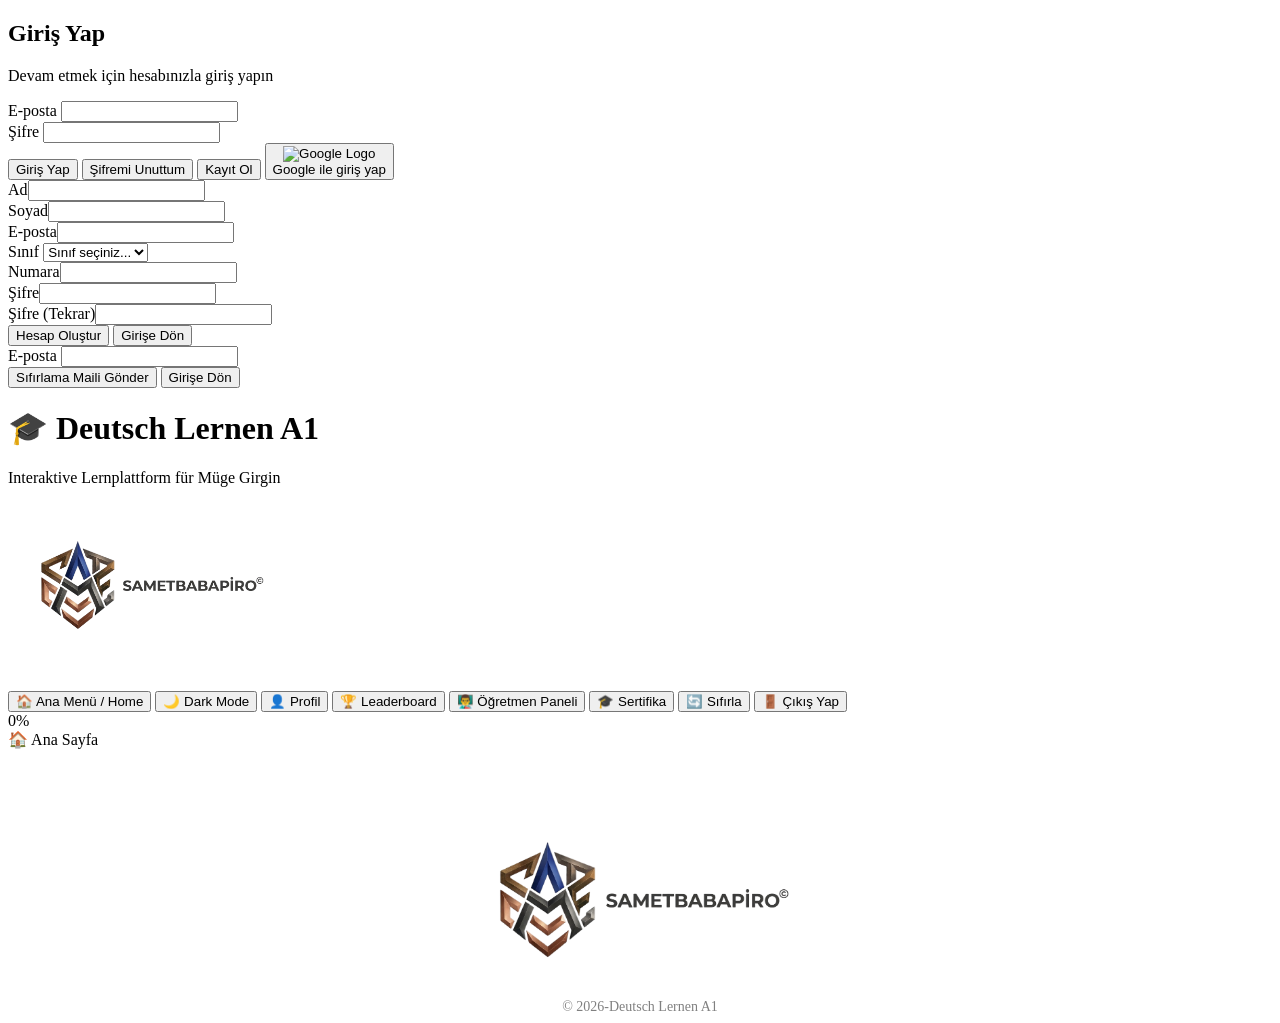
==== deutsch-lernen.html @ 12ccb558 "Deutsch Lernen A1" ====
<!DOCTYPE html>
<html lang="de">
<head>
    <link rel="icon" type="image/png" href="favicon.png">
    <meta charset="UTF-8">
    <meta name="viewport" content="width=device-width, initial-scale=1.0">
    <title>Deutsch Lernen A1 - Lernplattform für Müge Girgin</title>
    <link rel="stylesheet" href="assets/styles.css">
</head>
<body>
    <div id="authGate" class="auth-gate">
        <div class="auth-card">
            <h2 id="authTitle">Giriş Yap</h2>
            <p id="authSubtitle">Devam etmek için hesabınızla giriş yapın</p>
            <div id="authMessage" class="auth-message hidden"></div>

            <form id="loginForm" onsubmit="event.preventDefault(); loginWithEmailPassword();">
                <div class="form-group">
                    <label for="loginEmail">E-posta</label>
                    <input type="email" id="loginEmail" required>
                </div>
                <div class="form-group">
                    <label for="loginPassword">Şifre</label>
                    <input type="password" id="loginPassword" required>
                </div>
                <button class="btn btn-primary auth-btn" type="submit">Giriş Yap</button>
                <button class="btn btn-secondary auth-btn" type="button" onclick="showResetForm()">Şifremi Unuttum</button>
                <button class="btn btn-dark auth-btn" type="button" onclick="showRegisterForm()">Kayıt Ol</button>
                <button type="button" class="google-full-btn" onclick="loginWithGoogle()">
                <div class="google-icon-wrapper">
                    <img src="https://www.gstatic.com/firebasejs/ui/2.0.0/images/auth/google.svg" alt="Google Logo">
                </div>
                <span class="google-btn-text">Google ile giriş yap</span>
                </button>
            </form>

            <form id="registerForm" class="hidden" onsubmit="event.preventDefault(); registerWithEmailPassword();">
                <div class="form-group"><label for="regFirstName">Ad</label><input type="text" id="regFirstName" required></div>
                <div class="form-group"><label for="regLastName">Soyad</label><input type="text" id="regLastName" required></div>
                <div class="form-group"><label for="regEmail">E-posta</label><input type="email" id="regEmail" required></div>
                <div class="form-group">
                    <label for="regClass">Sınıf</label>
                    <select id="regClass" required>
                        <option value="">Sınıf seçiniz...</option>
                        <option value="hazirlik_a">hazirlik_a</option>
                        <option value="hazirlik_b">hazirlik_b</option>
                        <option value="hazirlik_c">hazirlik_c</option>
                    </select>
                </div>
                <div class="form-group"><label for="regNumber">Numara</label><input type="text" id="regNumber" required></div>
                <div class="form-group"><label for="regPassword">Şifre</label><input type="password" id="regPassword" minlength="6" required></div>
                <div class="form-group"><label for="regPassword2">Şifre (Tekrar)</label><input type="password" id="regPassword2" minlength="6" required></div>
                <button class="btn btn-primary auth-btn" type="submit">Hesap Oluştur</button>
                <button class="btn btn-secondary auth-btn" type="button" onclick="showLoginForm()">Girişe Dön</button>
            </form>

            <form id="resetForm" class="hidden" onsubmit="event.preventDefault(); sendPasswordReset();">
                <div class="form-group">
                    <label for="resetEmail">E-posta</label>
                    <input type="email" id="resetEmail" required>
                </div>
                <button class="btn btn-primary auth-btn" type="submit">Sıfırlama Maili Gönder</button>
                <button class="btn btn-secondary auth-btn" type="button" onclick="showLoginForm()">Girişe Dön</button>
            </form>
        </div>
    </div>

    <div id="appShell" class="hidden">
    <div class="header">
        <h1>🎓 Deutsch Lernen A1</h1>
        <div class="subtitle">Interaktive Lernplattform für Müge Girgin</div>
        <h1 style="color: #ff6b9d; text-shadow: rgba(0, 0, 0, 0.1) 2px 2px 4px;"><img src="logo.png" width="282" height="153" alt="" /></h1>
        <div style="text-align: center;">
            <div id="studentInfoDisplay"></div>
        </div>
        <div class="controls">
            <button class="btn btn-secondary" onclick="showHome()">🏠 Ana Menü / Home</button>
            <button class="btn btn-dark" onclick="toggleDarkMode()">🌙 Dark Mode</button>
            <button class="btn btn-profile" onclick="showProfile()">👤 Profil</button>
            <button class="btn btn-gold" onclick="showLeaderboard()">🏆 Leaderboard</button>
            <button class="btn btn-teacher hidden" id="teacherBtn" onclick="showTeacherPanel()">👨‍🏫 Öğretmen Paneli</button>
            <button class="btn btn-gold hidden" id="certificateBtn" onclick="showCertificate()">🎓 Sertifika</button>
            <button class="btn btn-secondary" onclick="resetProgress()">🔄 Sıfırla</button>
            <button class="btn btn-dark" onclick="logout()">🚪 Çıkış Yap</button>
        </div>
        <div class="progress-bar" id="globalProgress">
            <div class="progress-fill" style="width: 0%;">0%</div>
        </div>
    </div>
    <div class="container">
        <div class="breadcrumb" id="breadcrumb"><a onclick="showHome()">🏠 Ana Sayfa</a></div>
        <div id="mainView"></div>
    </div>

    <script src="https://www.gstatic.com/firebasejs/10.7.1/firebase-app-compat.js"></script>
    <script src="https://www.gstatic.com/firebasejs/10.7.1/firebase-firestore-compat.js"></script>
    <script src="https://www.gstatic.com/firebasejs/10.7.1/firebase-auth-compat.js"></script>
    <script src="assets/firebase-init.js"></script>
    <script src="assets/unitsData.js"></script>
    <script src="assets/app.js"></script>

    <footer style="text-align: center; margin-top: 50px;">
        <img src="logo.png" alt="Logo" style="height: 200px; display: block; margin: 0 auto;" />
        <div style="color: gray; font-size: 14px;">© 2026-Deutsch Lernen A1</div>
    </footer>
    </div>
</body>
</html>
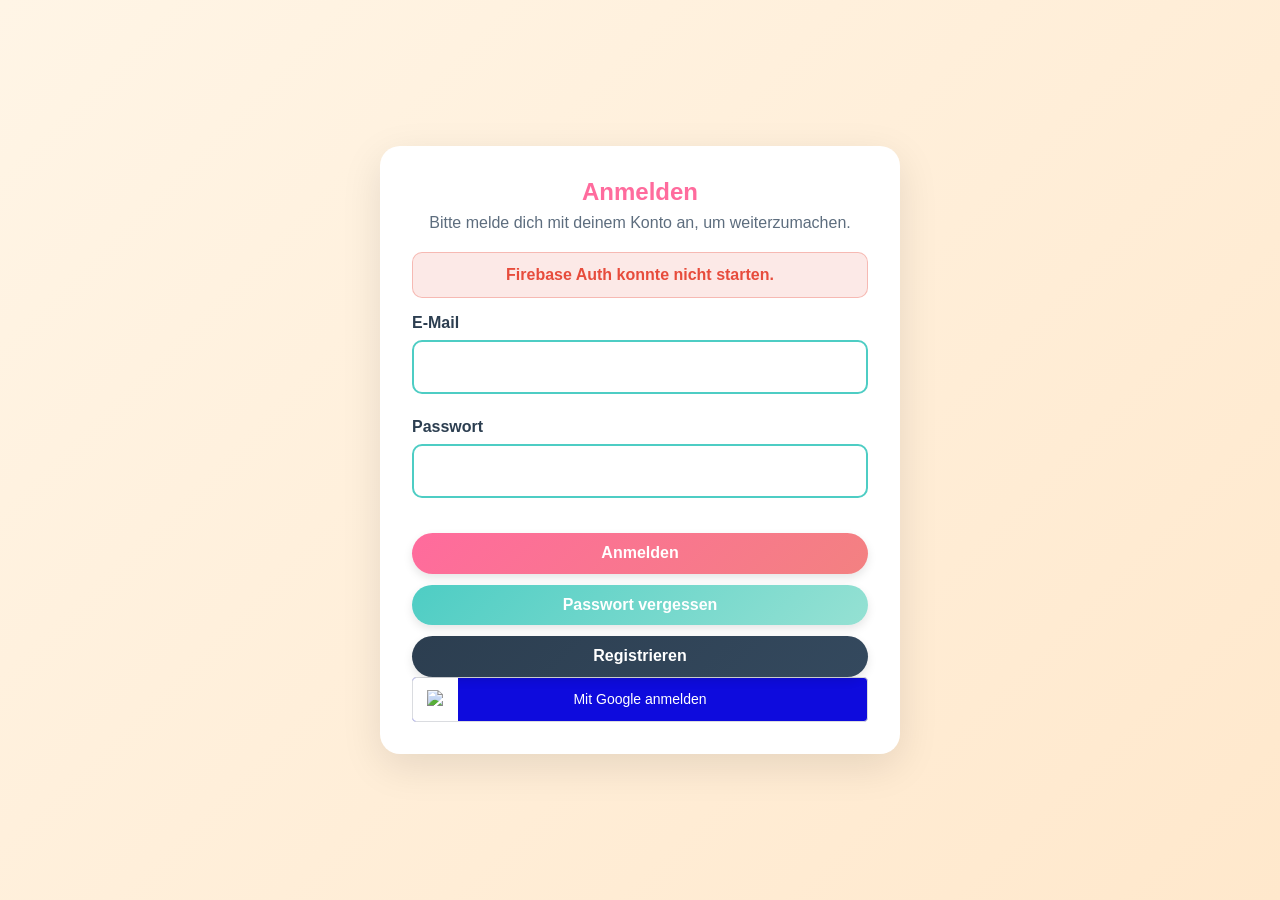
==== commit b6f73b65: "Translate authentication UI text to German Many things on the site are now in German" ====
--- a/deutsch-lernen.html
+++ b/deutsch-lernen.html
@@ -10,57 +10,57 @@
 <body>
     <div id="authGate" class="auth-gate">
         <div class="auth-card">
-            <h2 id="authTitle">Giriş Yap</h2>
-            <p id="authSubtitle">Devam etmek için hesabınızla giriş yapın</p>
+            <h2 id="authTitle">Anmelden</h2>
+            <p id="authSubtitle">Bitte melde dich mit deinem Konto an, um weiterzumachen.</p>
             <div id="authMessage" class="auth-message hidden"></div>
 
             <form id="loginForm" onsubmit="event.preventDefault(); loginWithEmailPassword();">
                 <div class="form-group">
-                    <label for="loginEmail">E-posta</label>
+                    <label for="loginEmail">E-Mail</label>
                     <input type="email" id="loginEmail" required>
                 </div>
                 <div class="form-group">
-                    <label for="loginPassword">Şifre</label>
+                    <label for="loginPassword">Passwort</label>
                     <input type="password" id="loginPassword" required>
                 </div>
-                <button class="btn btn-primary auth-btn" type="submit">Giriş Yap</button>
-                <button class="btn btn-secondary auth-btn" type="button" onclick="showResetForm()">Şifremi Unuttum</button>
-                <button class="btn btn-dark auth-btn" type="button" onclick="showRegisterForm()">Kayıt Ol</button>
+                <button class="btn btn-primary auth-btn" type="submit">Anmelden</button>
+                <button class="btn btn-secondary auth-btn" type="button" onclick="showResetForm()">Passwort vergessen</button>
+                <button class="btn btn-dark auth-btn" type="button" onclick="showRegisterForm()">Registrieren</button>
                 <button type="button" class="google-full-btn" onclick="loginWithGoogle()">
                 <div class="google-icon-wrapper">
                     <img src="https://www.gstatic.com/firebasejs/ui/2.0.0/images/auth/google.svg" alt="Google Logo">
                 </div>
-                <span class="google-btn-text">Google ile giriş yap</span>
+                <span class="google-btn-text">Mit Google anmelden</span>
                 </button>
             </form>
 
             <form id="registerForm" class="hidden" onsubmit="event.preventDefault(); registerWithEmailPassword();">
-                <div class="form-group"><label for="regFirstName">Ad</label><input type="text" id="regFirstName" required></div>
-                <div class="form-group"><label for="regLastName">Soyad</label><input type="text" id="regLastName" required></div>
-                <div class="form-group"><label for="regEmail">E-posta</label><input type="email" id="regEmail" required></div>
+                <div class="form-group"><label for="regFirstName">Vorname</label><input type="text" id="regFirstName" required></div>
+                <div class="form-group"><label for="regLastName">Nachname</label><input type="text" id="regLastName" required></div>
+                <div class="form-group"><label for="regEmail">E-Mail</label><input type="email" id="regEmail" required></div>
                 <div class="form-group">
-                    <label for="regClass">Sınıf</label>
+                    <label for="regClass">Klasse</label>
                     <select id="regClass" required>
-                        <option value="">Sınıf seçiniz...</option>
+                        <option value="">Klasse wählen …</option>
                         <option value="hazirlik_a">hazirlik_a</option>
                         <option value="hazirlik_b">hazirlik_b</option>
                         <option value="hazirlik_c">hazirlik_c</option>
                     </select>
                 </div>
-                <div class="form-group"><label for="regNumber">Numara</label><input type="text" id="regNumber" required></div>
-                <div class="form-group"><label for="regPassword">Şifre</label><input type="password" id="regPassword" minlength="6" required></div>
-                <div class="form-group"><label for="regPassword2">Şifre (Tekrar)</label><input type="password" id="regPassword2" minlength="6" required></div>
-                <button class="btn btn-primary auth-btn" type="submit">Hesap Oluştur</button>
-                <button class="btn btn-secondary auth-btn" type="button" onclick="showLoginForm()">Girişe Dön</button>
+                <div class="form-group"><label for="regNumber">Nummer</label><input type="text" id="regNumber" required></div>
+                <div class="form-group"><label for="regPassword">Passwort</label><input type="password" id="regPassword" minlength="6" required></div>
+                <div class="form-group"><label for="regPassword2">Passwort (wiederholen)</label><input type="password" id="regPassword2" minlength="6" required></div>
+                <button class="btn btn-primary auth-btn" type="submit">Konto erstellen</button>
+                <button class="btn btn-secondary auth-btn" type="button" onclick="showLoginForm()">Zurück zur Anmeldung</button>
             </form>
 
             <form id="resetForm" class="hidden" onsubmit="event.preventDefault(); sendPasswordReset();">
                 <div class="form-group">
-                    <label for="resetEmail">E-posta</label>
+                    <label for="resetEmail">E-Mail</label>
                     <input type="email" id="resetEmail" required>
                 </div>
-                <button class="btn btn-primary auth-btn" type="submit">Sıfırlama Maili Gönder</button>
-                <button class="btn btn-secondary auth-btn" type="button" onclick="showLoginForm()">Girişe Dön</button>
+                <button class="btn btn-primary auth-btn" type="submit">E-Mail zum Zurücksetzen senden</button>
+                <button class="btn btn-secondary auth-btn" type="button" onclick="showLoginForm()">Zurück zur Anmeldung</button>
             </form>
         </div>
     </div>
@@ -74,21 +74,21 @@
             <div id="studentInfoDisplay"></div>
         </div>
         <div class="controls">
-            <button class="btn btn-secondary" onclick="showHome()">🏠 Ana Menü / Home</button>
+            <button class="btn btn-secondary" onclick="showHome()">🏠 Startseite</button>
             <button class="btn btn-dark" onclick="toggleDarkMode()">🌙 Dark Mode</button>
             <button class="btn btn-profile" onclick="showProfile()">👤 Profil</button>
-            <button class="btn btn-gold" onclick="showLeaderboard()">🏆 Leaderboard</button>
-            <button class="btn btn-teacher hidden" id="teacherBtn" onclick="showTeacherPanel()">👨‍🏫 Öğretmen Paneli</button>
-            <button class="btn btn-gold hidden" id="certificateBtn" onclick="showCertificate()">🎓 Sertifika</button>
-            <button class="btn btn-secondary" onclick="resetProgress()">🔄 Sıfırla</button>
-            <button class="btn btn-dark" onclick="logout()">🚪 Çıkış Yap</button>
+            <button class="btn btn-gold" onclick="showLeaderboard()">🏆 Rangliste</button>
+            <button class="btn btn-teacher hidden" id="teacherBtn" onclick="showTeacherPanel()">👨‍🏫 Lehrerbereich</button>
+            <button class="btn btn-gold hidden" id="certificateBtn" onclick="showCertificate()">🎓 Zertifikat</button>
+            <button class="btn btn-secondary" onclick="resetProgress()">🔄 Fortschritt zurücksetzen</button>
+            <button class="btn btn-dark" onclick="logout()">🚪 Abmelden</button>
         </div>
         <div class="progress-bar" id="globalProgress">
             <div class="progress-fill" style="width: 0%;">0%</div>
         </div>
     </div>
     <div class="container">
-        <div class="breadcrumb" id="breadcrumb"><a onclick="showHome()">🏠 Ana Sayfa</a></div>
+        <div class="breadcrumb" id="breadcrumb"><a onclick="showHome()">🏠 Startseite</a></div>
         <div id="mainView"></div>
     </div>
 
--- a/assets/styles.css
+++ b/assets/styles.css
@@ -0,0 +1,1519 @@
+        * {
+            margin: 0;
+            padding: 0;
+            box-sizing: border-box;
+        }
+        
+
+        :root {
+            --bg-gradient-start: #FFF5E6;
+            --bg-gradient-end: #FFE8CC;
+            --card-bg: #FFFFFF;
+            --text-primary: #2C3E50;
+            --text-secondary: #5D6D7E;
+            --accent-1: #FF6B9D;
+            --accent-2: #4ECDC4;
+            --accent-3: #FFE66D;
+            --accent-4: #95E1D3;
+            --accent-5: #F38181;
+            --accent-6: #AA96DA;
+            --accent-7: #FCBAD3;
+            --accent-8: #A8E6CF;
+            --success: #27AE60;
+            --error: #E74C3C;
+            --shadow: rgba(0, 0, 0, 0.1);
+            --gold: #FFD700;
+            --silver: #C0C0C0;
+            --bronze: #CD7F32;
+        }
+
+        body.dark-mode {
+            --bg-gradient-start: #1a1a2e;
+            --bg-gradient-end: #16213e;
+            --card-bg: #0f3460;
+            --text-primary: #eaeaea;
+            --text-secondary: #a8b2c2;
+            --shadow: rgba(0, 0, 0, 0.3);
+        }
+
+        html, body {
+            height: 100%;
+            overflow-x: hidden;
+        }
+
+        body {
+            font-family: 'Segoe UI', Tahoma, Geneva, Verdana, sans-serif;
+            background: linear-gradient(135deg, var(--bg-gradient-start) 0%, var(--bg-gradient-end) 100%);
+            background-attachment: fixed;
+            color: var(--text-primary);
+            transition: all 0.3s ease;
+        }
+
+        .modal-overlay {
+            position: fixed;
+            top: 0;
+            left: 0;
+            width: 100%;
+            height: 100%;
+            background: rgba(0, 0, 0, 0.8);
+            display: flex;
+            align-items: center;
+            justify-content: center;
+            z-index: 1000;
+            animation: fadeIn 0.3s ease;
+        }
+
+        .modal {
+            background: var(--card-bg);
+            padding: 3rem;
+            border-radius: 20px;
+            box-shadow: 0 10px 40px var(--shadow);
+            max-width: 500px;
+            width: 90%;
+            animation: slideIn 0.4s ease;
+            max-height: 90vh;
+            overflow-y: auto;
+        }
+
+        @keyframes slideIn {
+            from {
+                transform: translateY(-50px);
+                opacity: 0;
+            }
+            to {
+                transform: translateY(0);
+                opacity: 1;
+            }
+        }
+
+        .modal h2 {
+            color: var(--accent-1);
+            margin-bottom: 1.5rem;
+            text-align: center;
+            font-size: 2rem;
+        }
+
+        .form-group {
+            margin-bottom: 1.5rem;
+        }
+
+        .form-group label {
+            display: block;
+            margin-bottom: 0.5rem;
+            font-weight: 600;
+            color: var(--text-primary);
+        }
+
+        .form-group input, .form-group textarea, .form-group select {
+            width: 100%;
+            padding: 1rem;
+            border: 2px solid var(--accent-2);
+            border-radius: 10px;
+            font-size: 1rem;
+            background: var(--card-bg);
+            color: var(--text-primary);
+        }
+
+        .form-group input:focus, .form-group textarea:focus, .form-group select:focus {
+            outline: none;
+            border-color: var(--accent-1);
+        }
+
+        .header {
+            background: var(--card-bg);
+            padding: 1.5rem 2rem;
+            box-shadow: 0 4px 15px var(--shadow);
+            border-bottom: 4px solid var(--accent-2);
+            position: relative;
+        }
+
+        .header h1 {
+            font-size: 2.5rem;
+            color: var(--accent-1);
+            margin-bottom: 0.5rem;
+            text-shadow: 2px 2px 4px var(--shadow);
+            text-align: center;
+        }
+        .google-full-btn {
+        /* Genişlik ayarı */
+        width: 100%; 
+        max-width: 100%; /* Dışına taşmaması için */
+        
+        display: flex;
+        align-items: center;
+        height: 45px; /* Standart kutu yüksekliği, kendi sitene göre değiştirebilirsin */
+        
+        background-color: #0e0bdd;
+        color: #ffffff;
+        border: 1px solid #dadce0;
+        border-radius: 4px;
+        padding: 0; /* İçeriği wrapper ile hizalayacağız */
+        font-family: 'Roboto', sans-serif;
+        font-size: 14px;
+        font-weight: 500;
+        cursor: pointer;
+        overflow: hidden;
+        transition: background-color 0.2s;
+        }
+
+        .google-full-btn:hover {
+        background-color: #f8f9fa;
+        box-shadow: 0 1px 3px rgba(0,0,0,0.1);
+        }
+
+        .google-icon-wrapper {
+        display: flex;
+        justify-content: center;
+        align-items: center;
+        width: 45px; /* Yükseklik ile aynı yaparak kare elde ediyoruz */
+        height: 100%;
+        background-color: white;
+        }
+
+        .google-icon-wrapper img {
+        width: 18px;
+        height: 18px;
+        }
+
+        .google-btn-text {
+        flex: 1; /* Yazıyı ortaya itmek için kalan boşluğu doldurur */
+        text-align: center;
+        margin-right: 45px; /* Logoyu dengelemek ve tam ortalamak için ekledik */
+        }
+
+        .header .subtitle {
+            font-size: 1.2rem;
+            color: var(--text-secondary);
+            text-align: center;
+        }
+
+        .student-info {
+            background: linear-gradient(135deg, var(--accent-2), var(--accent-4));
+            color: white;
+            padding: 1rem 2rem;
+            border-radius: 15px;
+            margin: 1rem auto;
+            display: inline-block;
+            font-weight: 600;
+            cursor: pointer;
+            transition: all 0.3s ease;
+        }
+
+        .student-info:hover {
+            transform: scale(1.02);
+            box-shadow: 0 4px 15px var(--shadow);
+        }
+
+        .teacher-badge {
+            background: linear-gradient(135deg, #9B59B6, #8E44AD);
+            color: white;
+            padding: 0.5rem 1rem;
+            border-radius: 10px;
+            font-size: 0.9rem;
+            margin-left: 10px;
+        }
+
+        .controls {
+            margin-top: 1rem;
+            display: flex;
+            justify-content: center;
+            gap: 1rem;
+            flex-wrap: wrap;
+        }
+
+        .btn {
+            padding: 0.7rem 1.5rem;
+            border: none;
+            border-radius: 25px;
+            cursor: pointer;
+            font-size: 1rem;
+            font-weight: 600;
+            transition: all 0.3s ease;
+            box-shadow: 0 4px 10px var(--shadow);
+        }
+
+        .btn:hover {
+            transform: translateY(-2px);
+            box-shadow: 0 6px 15px var(--shadow);
+        }
+
+        .btn-primary {
+            background: linear-gradient(135deg, var(--accent-1), var(--accent-5));
+            color: white;
+        }
+
+        .btn-secondary {
+            background: linear-gradient(135deg, var(--accent-2), var(--accent-4));
+            color: white;
+        }
+
+        .btn-dark {
+            background: linear-gradient(135deg, #2C3E50, #34495E);
+            color: white;
+        }
+
+        .btn-gold {
+            background: linear-gradient(135deg, #FFD700, #FFA500);
+            color: white;
+        }
+
+        .btn-profile {
+            background: linear-gradient(135deg, var(--accent-6), var(--accent-7));
+            color: white;
+        }
+
+        .btn-teacher {
+            background: linear-gradient(135deg, #9B59B6, #8E44AD);
+            color: white;
+        }
+
+        .container {
+            max-width: 1200px;
+            margin: 2rem auto;
+            padding: 0 1rem 2rem 1rem;
+        }
+
+        .breadcrumb {
+            background: var(--card-bg);
+            padding: 1rem;
+            border-radius: 10px;
+            margin-bottom: 1rem;
+            box-shadow: 0 2px 10px var(--shadow);
+            font-size: 0.9rem;
+        }
+
+        .breadcrumb a {
+            color: var(--accent-2);
+            text-decoration: none;
+            cursor: pointer;
+            transition: color 0.3s ease;
+        }
+
+        .breadcrumb a:hover {
+            color: var(--accent-1);
+        }
+
+        .units-grid {
+            display: grid;
+            grid-template-columns: repeat(auto-fit, minmax(280px, 1fr));
+            gap: 2rem;
+            margin-top: 2rem;
+        }
+
+        .unit-card {
+            background: var(--card-bg);
+            border-radius: 20px;
+            padding: 2rem;
+            text-align: center;
+            cursor: pointer;
+            transition: all 0.4s ease;
+            box-shadow: 0 6px 20px var(--shadow);
+            border: 3px solid transparent;
+            position: relative;
+            overflow: hidden;
+        }
+
+        .unit-card::before {
+            content: '';
+            position: absolute;
+            top: 0;
+            left: 0;
+            width: 100%;
+            height: 5px;
+            background: var(--unit-color);
+            transition: height 0.3s ease;
+        }
+
+        .unit-card:hover::before {
+            height: 100%;
+            opacity: 0.1;
+        }
+
+        .unit-card:hover {
+            transform: translateY(-10px) scale(1.02);
+            box-shadow: 0 12px 30px var(--shadow);
+        }
+
+        .unit-card h2 {
+            font-size: 1.8rem;
+            margin-bottom: 0.5rem;
+            color: var(--text-primary);
+        }
+
+        .unit-card p {
+            color: var(--text-secondary);
+            font-size: 1rem;
+        }
+
+        .unit-number {
+            font-size: 3rem;
+            font-weight: bold;
+            opacity: 0.3;
+            position: absolute;
+            top: 10px;
+            right: 20px;
+        }
+
+        .unit-detail {
+            background: var(--card-bg);
+            border-radius: 20px;
+            padding: 2rem;
+            box-shadow: 0 6px 20px var(--shadow);
+            margin-bottom: 2rem;
+        }
+
+        .sections-grid {
+            display: grid;
+            grid-template-columns: repeat(auto-fit, minmax(200px, 1fr));
+            gap: 1.5rem;
+            margin-top: 2rem;
+        }
+
+        .section-btn {
+            padding: 1.5rem;
+            border: none;
+            border-radius: 15px;
+            cursor: pointer;
+            font-size: 1.1rem;
+            font-weight: 600;
+            color: white;
+            transition: all 0.3s ease;
+            box-shadow: 0 4px 15px var(--shadow);
+            text-align: center;
+        }
+
+        .section-btn:hover {
+            transform: translateY(-5px);
+            box-shadow: 0 8px 25px var(--shadow);
+        }
+
+        .section-content {
+            max-height: 0;
+            overflow: hidden;
+            transition: max-height 0.5s ease, padding 0.5s ease;
+            background: rgba(255, 255, 255, 0.5);
+            border-radius: 15px;
+            margin-top: 1rem;
+        }
+
+        .section-content.active {
+            max-height: 10000px;
+            padding: 2rem;
+            margin-top: 1rem;
+        }
+
+        .vocab-card {
+            background: var(--card-bg);
+            border-radius: 20px;
+            padding: 2.5rem;
+            margin: 0 auto;
+            box-shadow: 0 8px 25px var(--shadow);
+            cursor: pointer;
+            position: relative;
+            min-height: 280px;
+            max-width: 500px;
+            width: 100%;
+        }
+
+        .vocab-card-inner {
+            position: relative;
+            width: 100%;
+            min-height: 200px;
+            text-align: center;
+        }
+
+        .vocab-card-front, .vocab-card-back {
+            display: flex;
+            flex-direction: column;
+            justify-content: center;
+            align-items: center;
+            padding: 2rem;
+            min-height: 200px;
+        }
+
+        .vocab-card-front {
+            display: flex;
+        }
+
+        .vocab-card-back {
+            display: none;
+            background: linear-gradient(135deg, rgba(149, 225, 211, 0.3), rgba(78, 205, 196, 0.3));
+            border-radius: 15px;
+        }
+
+        .vocab-card.flipped .vocab-card-inner .vocab-card-front {
+            display: none;
+        }
+
+        .vocab-card.flipped .vocab-card-inner .vocab-card-back {
+            display: flex;
+        }
+
+        .vocab-card:hover {
+            box-shadow: 0 12px 35px var(--shadow);
+        }
+
+        .vocab-card .front {
+            display: none;
+        }
+
+        .vocab-card .back {
+            display: none;
+        }
+
+        .vocab-word {
+            font-size: 2.5rem;
+            font-weight: bold;
+            color: var(--accent-1);
+            margin-bottom: 1rem;
+        }
+
+        .vocab-translation {
+            font-size: 1.5rem;
+            color: var(--text-secondary);
+            margin: 0.5rem 0;
+        }
+
+        /* Flashcard Navigation */
+        .flashcard-container {
+            display: flex;
+            flex-direction: column;
+            align-items: center;
+            padding: 2rem;
+        }
+
+        .flashcard-nav {
+            display: flex;
+            align-items: center;
+            justify-content: center;
+            gap: 2rem;
+            margin-top: 2rem;
+        }
+
+        .flashcard-nav-btn {
+            width: 60px;
+            height: 60px;
+            border-radius: 50%;
+            border: none;
+            background: linear-gradient(135deg, var(--accent-2), var(--accent-4));
+            color: white;
+            font-size: 1.8rem;
+            cursor: pointer;
+            transition: all 0.3s ease;
+            box-shadow: 0 4px 12px var(--shadow);
+        }
+
+        .flashcard-nav-btn:hover {
+            transform: scale(1.1);
+            box-shadow: 0 6px 18px var(--shadow);
+        }
+
+        .flashcard-nav-btn:disabled {
+            opacity: 0.4;
+            cursor: not-allowed;
+            transform: none;
+        }
+
+        .flashcard-counter {
+            font-size: 1.5rem;
+            font-weight: bold;
+            color: var(--text-primary);
+            background: var(--card-bg);
+            padding: 0.8rem 1.5rem;
+            border-radius: 25px;
+            box-shadow: 0 2px 8px var(--shadow);
+        }
+
+        .flashcard-progress {
+            width: 100%;
+            max-width: 400px;
+            height: 8px;
+            background: rgba(0, 0, 0, 0.1);
+            border-radius: 4px;
+            margin-top: 1.5rem;
+            overflow: hidden;
+        }
+
+        .flashcard-progress-fill {
+            height: 100%;
+            background: linear-gradient(90deg, var(--accent-1), var(--accent-2));
+            transition: width 0.3s ease;
+            border-radius: 4px;
+        }
+
+        .flashcard-hint {
+            text-align: center;
+            color: var(--text-secondary);
+            margin-top: 1rem;
+            font-size: 0.9rem;
+        }
+
+        /* Wortschatz: search / filter / favorites */
+        .wortschatz-toolbar {
+            width: 100%;
+            max-width: 900px;
+            margin: 1rem auto 0.5rem auto;
+            padding: 1rem;
+            background: var(--card-bg);
+            border-radius: 16px;
+            box-shadow: 0 4px 12px var(--shadow);
+        }
+
+        .wortschatz-toolbar-row {
+            display: flex;
+            gap: 0.8rem;
+            flex-wrap: wrap;
+            align-items: center;
+            justify-content: center;
+        }
+
+        .wortschatz-input, .wortschatz-select {
+            padding: 0.8rem 1rem;
+            border: 2px solid rgba(78, 205, 196, 0.8);
+            border-radius: 12px;
+            background: var(--card-bg);
+            color: var(--text-primary);
+            font-size: 1rem;
+            min-width: 200px;
+        }
+
+        .wortschatz-input:focus, .wortschatz-select:focus {
+            outline: none;
+            border-color: var(--accent-1);
+        }
+
+        .fav-toggle {
+            display: inline-flex;
+            align-items: center;
+            gap: 0.6rem;
+            padding: 0.7rem 1rem;
+            border-radius: 999px;
+            border: 2px solid rgba(255, 107, 157, 0.7);
+            background: rgba(255, 107, 157, 0.08);
+            cursor: pointer;
+            font-weight: 700;
+            color: var(--text-primary);
+            user-select: none;
+        }
+
+        .fav-toggle.active {
+            background: linear-gradient(135deg, rgba(255, 107, 157, 0.35), rgba(243, 129, 129, 0.35));
+            border-color: rgba(255, 107, 157, 1);
+        }
+
+        .fav-star-btn {
+            border: none;
+            background: transparent;
+            cursor: pointer;
+            font-size: 1.8rem;
+            line-height: 1;
+            padding: 0.3rem 0.6rem;
+            border-radius: 10px;
+        }
+
+        .fav-star-btn:hover {
+            background: rgba(255, 230, 109, 0.2);
+        }
+
+        .wortschatz-results {
+            width: 100%;
+            max-width: 900px;
+            margin: 1rem auto 0;
+            background: var(--card-bg);
+            border-radius: 16px;
+            box-shadow: 0 4px 12px var(--shadow);
+            overflow: hidden;
+        }
+
+        .wortschatz-results-header {
+            padding: 0.9rem 1rem;
+            display: flex;
+            justify-content: space-between;
+            gap: 1rem;
+            align-items: center;
+            background: linear-gradient(135deg, rgba(78, 205, 196, 0.18), rgba(149, 225, 211, 0.18));
+            border-bottom: 1px solid rgba(0, 0, 0, 0.06);
+        }
+
+        .wortschatz-results-list {
+            max-height: 320px;
+            overflow-y: auto;
+        }
+
+        .wortschatz-result-item {
+            display: flex;
+            align-items: center;
+            justify-content: space-between;
+            gap: 1rem;
+            padding: 0.9rem 1rem;
+            border-bottom: 1px solid rgba(0, 0, 0, 0.06);
+            cursor: pointer;
+        }
+
+        .wortschatz-result-item:hover {
+            background: rgba(78, 205, 196, 0.08);
+        }
+
+        .wortschatz-result-left {
+            display: flex;
+            align-items: center;
+            gap: 0.8rem;
+            min-width: 0;
+        }
+
+        .wortschatz-result-word {
+            font-weight: 800;
+            color: var(--accent-1);
+            white-space: nowrap;
+            overflow: hidden;
+            text-overflow: ellipsis;
+            max-width: 320px;
+        }
+
+        .wortschatz-result-tr {
+            color: var(--text-secondary);
+            white-space: nowrap;
+            overflow: hidden;
+            text-overflow: ellipsis;
+            max-width: 360px;
+        }
+
+        .unit-pill {
+            font-size: 0.85rem;
+            font-weight: 800;
+            padding: 0.25rem 0.6rem;
+            border-radius: 999px;
+            background: rgba(170, 150, 218, 0.22);
+            color: var(--text-primary);
+            white-space: nowrap;
+        }
+
+        /* Home search */
+        .home-search {
+            max-width: 900px;
+            margin: 0 auto 1.2rem auto;
+            padding: 1rem;
+            background: var(--card-bg);
+            border-radius: 16px;
+            box-shadow: 0 4px 12px var(--shadow);
+        }
+
+        .home-search-title {
+            font-weight: 800;
+            margin-bottom: 0.7rem;
+            color: var(--text-primary);
+        }
+
+        .home-search-row {
+            display: flex;
+            gap: 0.8rem;
+            flex-wrap: wrap;
+            align-items: center;
+            justify-content: center;
+        }
+
+        .home-search-results {
+            max-width: 900px;
+            margin: 1rem auto 0 auto;
+            background: var(--card-bg);
+            border-radius: 16px;
+            box-shadow: 0 4px 12px var(--shadow);
+            overflow: hidden;
+        }
+
+        .home-search-results-header {
+            padding: 0.9rem 1rem;
+            display: flex;
+            justify-content: space-between;
+            gap: 1rem;
+            align-items: center;
+            background: linear-gradient(135deg, rgba(255, 107, 157, 0.12), rgba(78, 205, 196, 0.12));
+            border-bottom: 1px solid rgba(0, 0, 0, 0.06);
+        }
+
+        .home-search-results-list {
+            max-height: 360px;
+            overflow-y: auto;
+        }
+
+        .home-search-item {
+            display: flex;
+            justify-content: space-between;
+            align-items: center;
+            gap: 1rem;
+            padding: 0.9rem 1rem;
+            border-bottom: 1px solid rgba(0, 0, 0, 0.06);
+            cursor: pointer;
+        }
+
+        .home-search-item:hover {
+            background: rgba(255, 107, 157, 0.08);
+        }
+
+        .grammar-table {
+            width: 100%;
+            border-collapse: collapse;
+            margin: 1.5rem 0;
+            background: var(--card-bg);
+            border-radius: 10px;
+            overflow: hidden;
+            box-shadow: 0 4px 12px var(--shadow);
+        }
+
+        .grammar-table th {
+            background: linear-gradient(135deg, var(--accent-2), var(--accent-4));
+            color: white;
+            padding: 1rem;
+            text-align: left;
+            font-size: 1.1rem;
+        }
+
+        .grammar-table td {
+            padding: 1rem;
+            border-bottom: 1px solid rgba(0, 0, 0, 0.1);
+        }
+
+        .grammar-table tr:hover {
+            background: rgba(78, 205, 196, 0.1);
+        }
+
+        .exercise-container {
+            background: var(--card-bg);
+            border-radius: 15px;
+            padding: 1.5rem;
+            margin: 1rem 0;
+            box-shadow: 0 4px 12px var(--shadow);
+        }
+
+        .exercise-question {
+            font-size: 1.2rem;
+            margin-bottom: 1rem;
+            color: var(--text-primary);
+            font-weight: 600;
+        }
+
+        .exercise-options {
+            display: flex;
+            flex-direction: column;
+            gap: 0.8rem;
+        }
+
+        .option-btn {
+            padding: 1rem;
+            border: 2px solid var(--accent-2);
+            border-radius: 10px;
+            background: var(--card-bg);
+            cursor: pointer;
+            transition: all 0.3s ease;
+            text-align: left;
+            font-size: 1rem;
+            color: var(--text-primary);
+        }
+
+        .option-btn:hover {
+            background: var(--accent-4);
+            color: white;
+            transform: translateX(5px);
+        }
+
+        .option-btn.correct {
+            background: var(--success);
+            color: white;
+            border-color: var(--success);
+        }
+
+        .option-btn.wrong {
+            background: var(--error);
+            color: white;
+            border-color: var(--error);
+        }
+
+        .score-display {
+            background: linear-gradient(135deg, var(--accent-6), var(--accent-7));
+            color: white;
+            padding: 1rem 2rem;
+            border-radius: 15px;
+            text-align: center;
+            font-size: 1.3rem;
+            font-weight: bold;
+            box-shadow: 0 4px 12px var(--shadow);
+            margin: 1rem 0;
+        }
+
+        .input-field {
+            width: 100%;
+            padding: 0.8rem;
+            border: 2px solid var(--accent-2);
+            border-radius: 10px;
+            font-size: 1rem;
+            margin: 0.5rem 0;
+            transition: all 0.3s ease;
+            background: var(--card-bg);
+            color: var(--text-primary);
+        }
+
+        .input-field:focus {
+            outline: none;
+            border-color: var(--accent-1);
+            box-shadow: 0 0 10px rgba(78, 205, 196, 0.3);
+        }
+
+        .dialogue-box {
+            background: linear-gradient(135deg, rgba(78, 205, 196, 0.2), rgba(149, 225, 211, 0.2));
+            border-left: 4px solid var(--accent-2);
+            padding: 1.5rem;
+            border-radius: 10px;
+            margin: 1rem 0;
+            box-shadow: 0 4px 12px var(--shadow);
+        }
+
+        .speaker {
+            font-weight: bold;
+            color: var(--accent-1);
+            margin-bottom: 0.5rem;
+        }
+
+        .search-box {
+            width: 100%;
+            padding: 1rem;
+            border: 2px solid var(--accent-2);
+            border-radius: 25px;
+            font-size: 1rem;
+            margin-bottom: 1.5rem;
+            background: var(--card-bg);
+            color: var(--text-primary);
+        }
+
+        .vocab-grid {
+            display: grid;
+            grid-template-columns: repeat(auto-fill, minmax(250px, 1fr));
+            gap: 1rem;
+        }
+
+        .filter-buttons {
+            display: flex;
+            gap: 0.5rem;
+            flex-wrap: wrap;
+            margin-bottom: 1.5rem;
+        }
+
+        .filter-btn {
+            padding: 0.5rem 1rem;
+            border: 2px solid var(--accent-2);
+            border-radius: 20px;
+            background: var(--card-bg);
+            cursor: pointer;
+            transition: all 0.3s ease;
+            color: var(--text-primary);
+        }
+
+        .filter-btn:hover, .filter-btn.active {
+            background: var(--accent-2);
+            color: white;
+        }
+
+        .progress-bar {
+            width: 100%;
+            height: 30px;
+            background: rgba(0, 0, 0, 0.1);
+            border-radius: 15px;
+            overflow: hidden;
+            margin: 1rem 0;
+            box-shadow: inset 0 2px 5px var(--shadow);
+        }
+
+        .progress-fill {
+            height: 100%;
+            background: linear-gradient(90deg, var(--accent-1), var(--accent-2));
+            transition: width 0.5s ease;
+            border-radius: 15px;
+            display: flex;
+            align-items: center;
+            justify-content: center;
+            color: white;
+            font-weight: bold;
+        }
+
+        .test-result {
+            text-align: center;
+            padding: 2rem;
+            background: var(--card-bg);
+            border-radius: 20px;
+            box-shadow: 0 6px 20px var(--shadow);
+        }
+
+        .test-score {
+            font-size: 4rem;
+            font-weight: bold;
+            color: var(--accent-1);
+            margin: 1rem 0;
+        }
+
+        .motivational-message {
+            font-size: 1.5rem;
+            color: var(--text-secondary);
+            margin: 1rem 0;
+        }
+
+        .audio-icon {
+            display: inline-block;
+            width: 35px;
+            height: 35px;
+            background: linear-gradient(135deg, var(--accent-1), var(--accent-5));
+            border-radius: 50%;
+            cursor: pointer;
+            position: relative;
+            margin-left: 10px;
+            transition: all 0.3s ease;
+            vertical-align: middle;
+        }
+
+        .audio-icon:hover {
+            transform: scale(1.15);
+            box-shadow: 0 4px 12px var(--shadow);
+        }
+
+        .audio-icon::before {
+            content: '🔊';
+            position: absolute;
+            top: 50%;
+            left: 50%;
+            transform: translate(-50%, -50%);
+            font-size: 16px;
+        }
+
+        .audio-icon.playing {
+            animation: pulse 1s infinite;
+        }
+
+        @keyframes pulse {
+            0%, 100% { transform: scale(1); }
+            50% { transform: scale(1.1); }
+        }
+
+        .certificate {
+            background: white;
+            padding: 4rem;
+            border-radius: 20px;
+            box-shadow: 0 10px 40px rgba(0, 0, 0, 0.2);
+            max-width: 800px;
+            margin: 2rem auto;
+            text-align: center;
+            border: 10px solid;
+            border-image: linear-gradient(135deg, #FFD700, #FFA500) 1;
+            position: relative;
+        }
+
+        .certificate h1 {
+            color: #2C3E50;
+            font-size: 3rem;
+            margin-bottom: 2rem;
+            text-transform: uppercase;
+            letter-spacing: 2px;
+        }
+
+        .certificate .ornament {
+            font-size: 4rem;
+            color: #FFD700;
+            margin: 1rem 0;
+        }
+
+        .certificate .student-name {
+            font-size: 2.5rem;
+            color: var(--accent-1);
+            font-weight: bold;
+            margin: 2rem 0;
+        }
+
+        .certificate .details {
+            font-size: 1.3rem;
+            color: #5D6D7E;
+            margin: 1rem 0;
+            line-height: 2;
+        }
+
+        .certificate .signature {
+            margin-top: 3rem;
+            padding-top: 2rem;
+            border-top: 2px solid #2C3E50;
+            font-style: italic;
+        }
+
+        .leaderboard-table {
+            width: 100%;
+            background: var(--card-bg);
+            border-radius: 15px;
+            overflow: hidden;
+            box-shadow: 0 6px 20px var(--shadow);
+            margin-top: 2rem;
+        }
+
+        .leaderboard-table th {
+            background: linear-gradient(135deg, var(--accent-1), var(--accent-5));
+            color: white;
+            padding: 1.5rem 1rem;
+            text-align: left;
+            font-size: 1.1rem;
+        }
+
+        .leaderboard-table td {
+            padding: 1.2rem 1rem;
+            border-bottom: 1px solid rgba(0, 0, 0, 0.1);
+            font-size: 1rem;
+        }
+
+        .leaderboard-table tr:hover {
+            background: rgba(255, 107, 157, 0.1);
+        }
+
+        .rank-badge {
+            display: inline-block;
+            width: 35px;
+            height: 35px;
+            border-radius: 50%;
+            text-align: center;
+            line-height: 35px;
+            font-weight: bold;
+            color: white;
+            font-size: 1.1rem;
+        }
+
+        .rank-1 { background: linear-gradient(135deg, var(--gold), #FFA500); }
+        .rank-2 { background: linear-gradient(135deg, var(--silver), #A8A8A8); }
+        .rank-3 { background: linear-gradient(135deg, var(--bronze), #8B4513); }
+        .rank-other { background: linear-gradient(135deg, var(--accent-2), var(--accent-4)); }
+
+        .badge-container {
+            display: grid;
+            grid-template-columns: repeat(auto-fill, minmax(120px, 1fr));
+            gap: 1.5rem;
+            margin: 2rem 0;
+        }
+
+        .badge {
+            background: var(--card-bg);
+            border-radius: 15px;
+            padding: 1.5rem;
+            text-align: center;
+            box-shadow: 0 4px 12px var(--shadow);
+            transition: all 0.3s ease;
+        }
+
+        .badge:hover {
+            transform: translateY(-5px);
+            box-shadow: 0 6px 18px var(--shadow);
+        }
+
+        .badge-icon {
+            font-size: 3rem;
+            margin-bottom: 0.5rem;
+        }
+
+        .badge-title {
+            font-weight: 600;
+            color: var(--text-primary);
+            font-size: 0.9rem;
+        }
+
+        .badge.locked {
+            opacity: 0.4;
+            filter: grayscale(100%);
+        }
+
+        .badge-modal {
+            position: fixed;
+            top: 50%;
+            left: 50%;
+            transform: translate(-50%, -50%);
+            background: var(--card-bg);
+            padding: 2rem;
+            border-radius: 15px;
+            box-shadow: 0 10px 40px var(--shadow);
+            z-index: 1001;
+            max-width: 400px;
+            width: 90%;
+            animation: slideIn 0.3s ease;
+        }
+
+        .badge-modal-overlay {
+            position: fixed;
+            top: 0;
+            left: 0;
+            width: 100%;
+            height: 100%;
+            background: rgba(0, 0, 0, 0.7);
+            z-index: 1000;
+        }
+
+        .badge-modal h3 {
+            color: var(--accent-1);
+            margin-bottom: 1rem;
+            font-size: 1.8rem;
+        }
+
+        .badge-modal-icon {
+            font-size: 5rem;
+            text-align: center;
+            margin-bottom: 1rem;
+        }
+
+        .delete-account-btn {
+            background: linear-gradient(135deg, #E74C3C, #C0392B);
+            color: white;
+            padding: 0.7rem 1.5rem;
+            border: none;
+            border-radius: 25px;
+            cursor: pointer;
+            font-size: 1rem;
+            font-weight: 600;
+            transition: all 0.3s ease;
+            box-shadow: 0 4px 10px var(--shadow);
+            margin-top: 2rem;
+        }
+
+        .delete-account-btn:hover {
+            transform: translateY(-2px);
+            box-shadow: 0 6px 15px var(--shadow);
+        }
+
+        .exercise-drag-item {
+            padding: 1rem;
+            background: var(--card-bg);
+            border: 2px solid var(--accent-2);
+            border-radius: 10px;
+            margin: 0.5rem 0;
+            cursor: move;
+            transition: all 0.3s ease;
+        }
+
+        .exercise-drag-item:hover {
+            background: var(--accent-4);
+            color: white;
+        }
+
+        .exercise-drag-item.dragging {
+            opacity: 0.5;
+        }
+
+        .exercise-drop-zone {
+            min-height: 60px;
+            padding: 1rem;
+            border: 2px dashed var(--accent-2);
+            border-radius: 10px;
+            margin: 0.5rem 0;
+            transition: all 0.3s ease;
+        }
+
+        .exercise-drop-zone.drag-over {
+            background: rgba(78, 205, 196, 0.2);
+            border-style: solid;
+        }
+
+        .match-container {
+            display: grid;
+            grid-template-columns: 1fr 1fr;
+            gap: 2rem;
+            margin: 1.5rem 0;
+        }
+
+        .match-item {
+            padding: 1rem;
+            background: var(--card-bg);
+            border: 2px solid var(--accent-2);
+            border-radius: 10px;
+            cursor: pointer;
+            transition: all 0.3s ease;
+        }
+
+        .match-item:hover {
+            background: var(--accent-4);
+            color: white;
+        }
+
+        .match-item.selected {
+            background: var(--accent-1);
+            color: white;
+            border-color: var(--accent-1);
+        }
+
+        .match-item.matched {
+            background: var(--success);
+            color: white;
+            border-color: var(--success);
+            cursor: default;
+        }
+
+        .profile-header {
+            background: linear-gradient(135deg, var(--accent-6), var(--accent-7));
+            color: white;
+            padding: 3rem;
+            border-radius: 20px;
+            margin-bottom: 2rem;
+            box-shadow: 0 6px 20px var(--shadow);
+            text-align: center;
+        }
+
+        .profile-avatar {
+            width: 120px;
+            height: 120px;
+            background: white;
+            border-radius: 50%;
+            margin: 0 auto 1rem;
+            display: flex;
+            align-items: center;
+            justify-content: center;
+            font-size: 4rem;
+        }
+
+        .profile-stats {
+            display: grid;
+            grid-template-columns: repeat(auto-fit, minmax(200px, 1fr));
+            gap: 1.5rem;
+            margin: 2rem 0;
+        }
+
+        .stat-card {
+            background: var(--card-bg);
+            padding: 2rem;
+            border-radius: 15px;
+            box-shadow: 0 4px 12px var(--shadow);
+            text-align: center;
+        }
+
+        .stat-value {
+            font-size: 3rem;
+            font-weight: bold;
+            color: var(--accent-1);
+            margin-bottom: 0.5rem;
+        }
+
+        .stat-label {
+            color: var(--text-secondary);
+            font-size: 1rem;
+        }
+
+        .loading {
+            text-align: center;
+            padding: 3rem;
+            font-size: 1.5rem;
+            color: var(--text-secondary);
+        }
+
+        .loading::after {
+            content: '...';
+            animation: dots 1.5s infinite;
+        }
+
+        @keyframes dots {
+            0%, 20% { content: '.'; }
+            40% { content: '..'; }
+            60%, 100% { content: '...'; }
+        }
+
+        .teacher-panel {
+            background: linear-gradient(135deg, #9B59B6, #8E44AD);
+            color: white;
+            padding: 2rem;
+            border-radius: 20px;
+            margin-bottom: 2rem;
+            box-shadow: 0 6px 20px var(--shadow);
+        }
+
+        .teacher-panel h2 {
+            margin-bottom: 1rem;
+            font-size: 2rem;
+        }
+
+        .teacher-tabs {
+            display: flex;
+            gap: 1rem;
+            margin-bottom: 2rem;
+            flex-wrap: wrap;
+        }
+
+        .teacher-tab {
+            padding: 1rem 2rem;
+            background: rgba(255, 255, 255, 0.2);
+            border: none;
+            border-radius: 10px;
+            cursor: pointer;
+            color: white;
+            font-weight: 600;
+            transition: all 0.3s ease;
+        }
+
+        .teacher-tab:hover, .teacher-tab.active {
+            background: rgba(255, 255, 255, 0.3);
+            transform: translateY(-2px);
+        }
+
+        .admin-manage-row {
+            display: grid;
+            grid-template-columns: 1fr auto auto;
+            gap: 0.75rem;
+            align-items: center;
+            margin-bottom: 1rem;
+        }
+
+        .admin-emails-list {
+            background: rgba(255, 255, 255, 0.12);
+            border-radius: 12px;
+            padding: 0.75rem;
+        }
+
+        .admin-email-item {
+            display: flex;
+            align-items: center;
+            justify-content: space-between;
+            gap: 1rem;
+            padding: 0.75rem 0.5rem;
+            border-bottom: 1px solid rgba(255, 255, 255, 0.15);
+        }
+
+        .admin-email-item:last-child {
+            border-bottom: none;
+        }
+
+        .admin-email-text {
+            overflow: hidden;
+            text-overflow: ellipsis;
+            white-space: nowrap;
+        }
+
+        .admin-email-remove[disabled] {
+            opacity: 0.6;
+            cursor: not-allowed;
+        }
+
+        @media (max-width: 768px) {
+            .admin-manage-row {
+                grid-template-columns: 1fr;
+            }
+        }
+
+        .hidden {
+            display: none !important;
+        }
+
+        .fade-in {
+            animation: fadeIn 0.5s ease;
+        }
+
+        @keyframes fadeIn {
+            from {
+                opacity: 0;
+                transform: translateY(20px);
+            }
+            to {
+                opacity: 1;
+                transform: translateY(0);
+            }
+        }
+
+        @media print {
+            body * {
+                visibility: hidden;
+            }
+            .certificate, .certificate * {
+                visibility: visible;
+            }
+            .certificate {
+                position: absolute;
+                left: 0;
+                top: 0;
+                width: 100%;
+            }
+            .btn {
+                display: none;
+            }
+        }
+
+        @media (max-width: 768px) {
+            .header h1 {
+                font-size: 1.8rem;
+            }
+            
+            .units-grid {
+                grid-template-columns: 1fr;
+            }
+            
+            .sections-grid {
+                grid-template-columns: 1fr;
+            }
+
+            .certificate {
+                padding: 2rem;
+            }
+
+            .certificate h1 {
+                font-size: 2rem;
+            }
+
+            .certificate .student-name {
+                font-size: 1.8rem;
+            }
+
+            .leaderboard-table {
+                font-size: 0.9rem;
+            }
+
+            .leaderboard-table th,
+            .leaderboard-table td {
+                padding: 0.8rem 0.5rem;
+            }
+        }
+
+        .auth-gate {
+            min-height: 100vh;
+            display: flex;
+            align-items: center;
+            justify-content: center;
+            padding: 1.5rem;
+            background: linear-gradient(135deg, var(--bg-gradient-start) 0%, var(--bg-gradient-end) 100%);
+        }
+
+        .auth-card {
+            width: 100%;
+            max-width: 520px;
+            background: var(--card-bg);
+            border-radius: 20px;
+            box-shadow: 0 12px 40px var(--shadow);
+            padding: 2rem;
+        }
+
+        .auth-card h2 {
+            color: var(--accent-1);
+            margin-bottom: 0.5rem;
+            text-align: center;
+        }
+
+        .auth-card p {
+            text-align: center;
+            color: var(--text-secondary);
+            margin-bottom: 1.25rem;
+        }
+
+        .auth-message {
+            border-radius: 10px;
+            padding: 0.8rem 1rem;
+            margin-bottom: 1rem;
+            font-weight: 600;
+            text-align: center;
+        }
+
+        .auth-message.error {
+            background: rgba(231, 76, 60, 0.12);
+            color: var(--error);
+            border: 1px solid rgba(231, 76, 60, 0.3);
+        }
+
+        .auth-message.success {
+            background: rgba(39, 174, 96, 0.12);
+            color: var(--success);
+            border: 1px solid rgba(39, 174, 96, 0.3);
+        }
+
+        .auth-btn {
+            width: 100%;
+            margin-top: 0.7rem;
+        }
